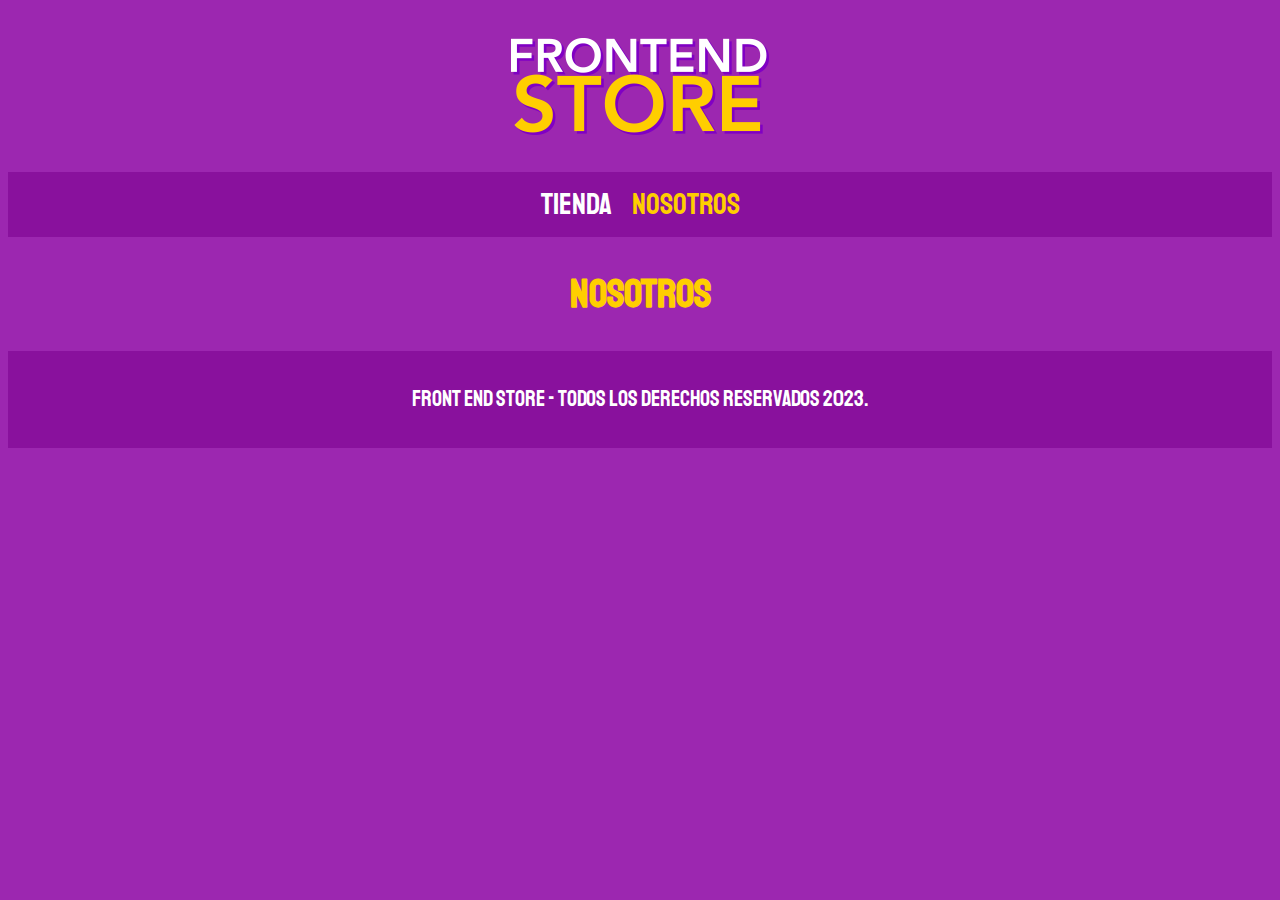
==== nosotros.html @ 574f01f7 "Pagina nosotros y producto agregados, listado basico de produtos con imagenes creados" ====
<!DOCTYPE html>
<html lang="en">
<head>
    <meta charset="UTF-8">
    <meta http-equiv="X-UA-Compatible" content="IE=edge">
    <meta name="viewport" content="width=device-width, initial-scale=1.0">
    <title>fronend-store</title>
    <link rel="preconnect" href="https://fonts.googleapis.com">
    <link rel="preconnect" href="https://fonts.gstatic.com" crossorigin>
    <link href="https://fonts.googleapis.com/css2?family=Staatliches&display=swap" rel="stylesheet">
    <link rel="stylesheet" href="css/nomalize.css">
    <link rel="stylesheet" href="css/style.css">
</head>
<body>
    <header class="header">
        <a href="index.html">
            <img class="header__logo" src="img/logo.png" alt="Logotipo">
        </a>
    </header>

    <nav class="navegacion">
        <a class="navegacion__enlace" href="index.html">Tienda</a>
        <a class="navegacion__enlace navegacion__enlace--activo" href="nosotros.html">Nosotros</a>
    </nav>
    <main class="contenedor">
        <h1>Nosotros</h1>
    </main>

    <footer class="footer">
        <p class="footer__texto">Front End Store - Todos los derechos reservados 2023.</p>
    </footer>
</body>
</html>
---- css/style.css ----
:root{
    --primario: #9c27b0;
    --primarioOscuro: #89119d;
    --secundario: #ffce00;
    --secundarioOscuro: rgb(233, 287, 2);
    --blanco: #fff;
    --negro: #000;

    --fuentePrincipal: 'Staatliches', cursive;
}

/* apply a natural box layout model to all elements, but allowing components to change */
html {
    box-sizing: border-box;
    font-size: 62.5%;
  }


  *, *:before, *:after {
    box-sizing: inherit;
  }
  
  /*Globales*/
  body{
    background-color: var(--primario);
    font-size: 1.6rem;
    line-height: 1.5;
  }

  p{
    font-size: 1.8rem;
    font-family: Arial, Helvetica, sans-serif;
    color: var(--blanco);
  }

  a{
    text-decoration: none;
  }

  img{
    max-width: 100%;
  }

  .contenedor{
    max-width: 120rem;
    margin: 0 auto;
  }

  h1, h2, h3{
    text-align: center;
    color: var(--secundario);
    font-family: var(--fuentePrincipal);

  }

  h1{
    font-size: 4rem;
  }

  h2{
    font-size: 3.2rem;
  }

  h3{
    font-size: 2.4rem;
  }

  /*Header*/
  .header{
    display: flex;
    justify-content: center;
  }

  .header__logo{
    margin: 3rem 0;
  }

  .footer{
    background-color: var(--primarioOscuro);
    padding: 1rem 0;
    margin-top: 2rem;
  }

  .footer__texto{
    font-family: var(--fuentePrincipal);
    font-size: 2.2rem;
    text-align: center;
  }
  /*Navegacion*/
  .navegacion{
    background-color: var(--primarioOscuro);
    padding: 1rem 0;
    display: flex;
    justify-content: center;
    gap: 2rem; /*separacion forma nueva*/
  }

  .navegacion__enlace{
    font-family: var(--fuentePrincipal);
    color: var(--blanco);
    font-size: 3rem;
    /*margin-right: 2rem;*/
  }

  .navegacion__enlace--activo,
  .navegacion__enlace:hover{
    color: var(--secundario);
  }

  /*productos*/
  .producto{

  }

  .producto__imagen{

  }

  .producto__informacion{

  }

  .producto__nombre{

  }

  .producto__precio{
    
  }
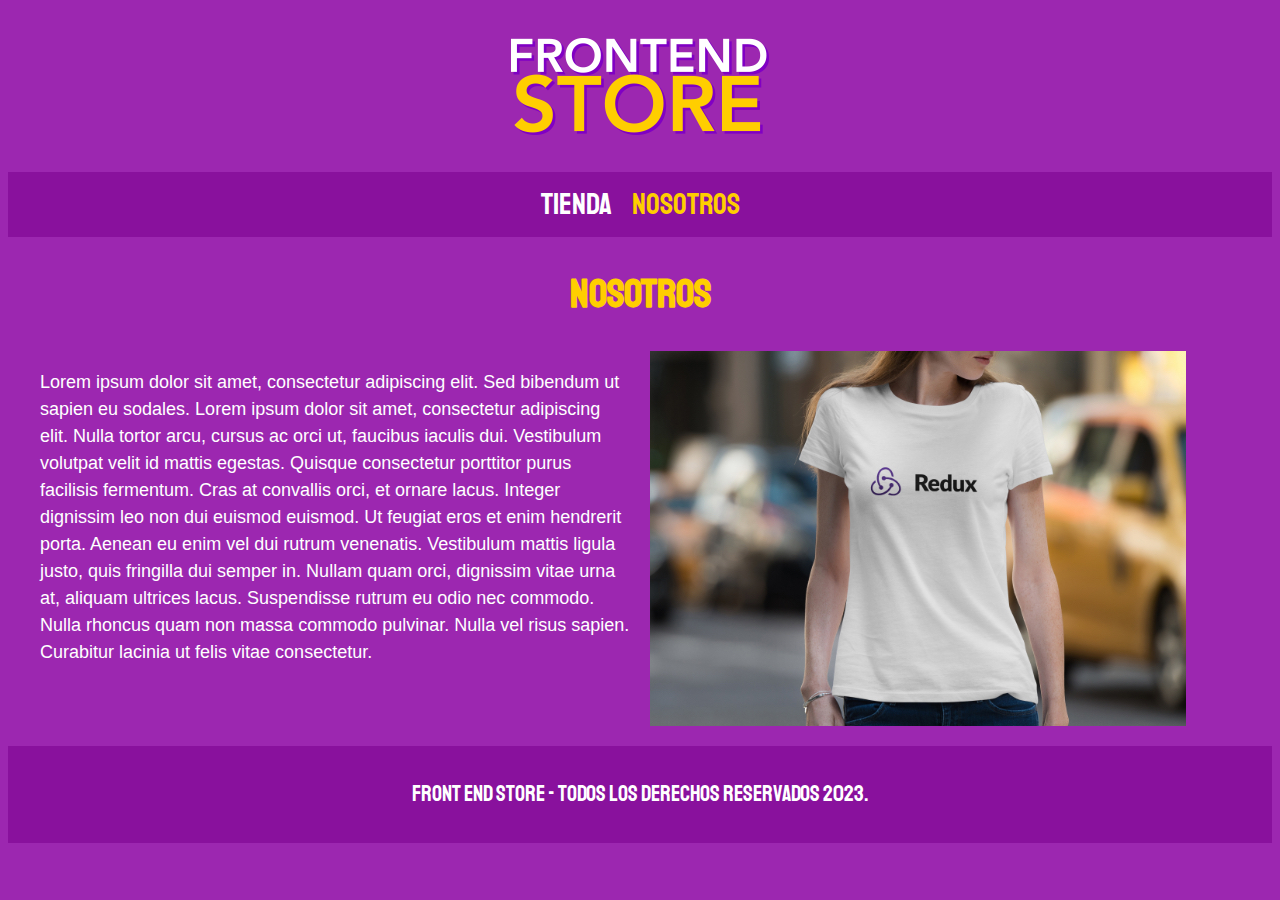
==== commit 66960bee: "posicionando el texto y la imagen de la pagina NOSOTROS" ====
--- a/nosotros.html
+++ b/nosotros.html
@@ -24,6 +24,16 @@
     </nav>
     <main class="contenedor">
         <h1>Nosotros</h1>
+
+        <div class="nosotros">
+            <div class="nosotros__contenido">
+                <p>
+                    Lorem ipsum dolor sit amet, consectetur adipiscing elit. Sed bibendum ut sapien eu sodales. Lorem ipsum dolor sit amet, consectetur adipiscing elit. Nulla tortor arcu, cursus ac orci ut, faucibus iaculis dui. Vestibulum volutpat velit id mattis egestas. Quisque consectetur porttitor purus facilisis fermentum. Cras at convallis orci, et ornare lacus. Integer dignissim leo non dui euismod euismod. Ut feugiat eros et enim hendrerit porta. Aenean eu enim vel dui rutrum venenatis. Vestibulum mattis ligula justo, quis fringilla dui semper in. Nullam quam orci, dignissim vitae urna at, aliquam ultrices lacus. Suspendisse rutrum eu odio nec commodo. Nulla rhoncus quam non massa commodo pulvinar. Nulla vel risus sapien. Curabitur lacinia ut felis vitae consectetur.
+                </p>
+                 
+            </div>
+            <img src="img/nosotros.jpg" alt="imagen nosotros" class="nosotros__imagen">
+        </div>
     </main>
 
     <footer class="footer">
--- a/css/style.css
+++ b/css/style.css
@@ -107,23 +107,89 @@
     color: var(--secundario);
   }
 
-  /*productos*/
+  /*Grid*/
+  .grid{
+    display: grid;
+    grid-template-columns: repeat(2, 1fr);
+    gap: 2rem; /*codigo corto para poner column-gap y row-gap*/
+  }
+
+  @media(min-width: 768px){
+    .grid{
+      display: grid;
+      grid-template-columns: repeat(3, 1fr);
+    }
+  }
+
+    /*Productos*/
   .producto{
-
+    background-color: var(--primarioOscuro);
+    padding: 1rem;
   }
 
   .producto__imagen{
-
-  }
-
-  .producto__informacion{
-
+    width: 100%;
   }
 
   .producto__nombre{
-
+    font-size: 4rem;
   }
 
   .producto__precio{
-    
+    font-size: 2.8rem;
+    color: var(--secundario);
+  }
+
+  .producto__nombre,
+  .producto__precio{
+    font-family: var(--fuentePrincipal);
+    margin: 1rem 0;
+    text-align: center;
+    line-height: 1.2;
+  }
+
+  /*Graficso*/
+  .grafico{
+    min-height: 30rem;
+    background-repeat: no-repeat;
+    background-size: cover;
+    grid-column: 1 / 3;
+  }
+
+  .grafico--camisas{
+    grid-row: 2 / 3;
+    background-image: url(../img/grafico1.jpg);
+  }
+
+  .grafico--node{
+    background-image: url(../img/grafico2.jpg);
+    grid-row: 8 / 9;
+  }
+  @media(min-width: 768px){
+    .grafico--node{
+      grid-row: 5 / 6;
+      grid-column: 2 / 4;
+    }
+  }
+
+  /*Nosotros*/
+  .nosotros{
+    display: grid;
+    grid-template-rows: repeat(2, auto);
+  }
+  @media(min-width: 768px){
+    .nosotros{
+      grid-template-columns: repeat(2, 1fr);
+      column-gap: 2rem;
+    }
+  }
+  
+  .nosotros__imagen{
+    grid-row: 1 / 2;
+  }
+
+  @media(min-width: 768px){
+    .nosotros__imagen{
+      grid-column: 2 / 3;
+    }
   }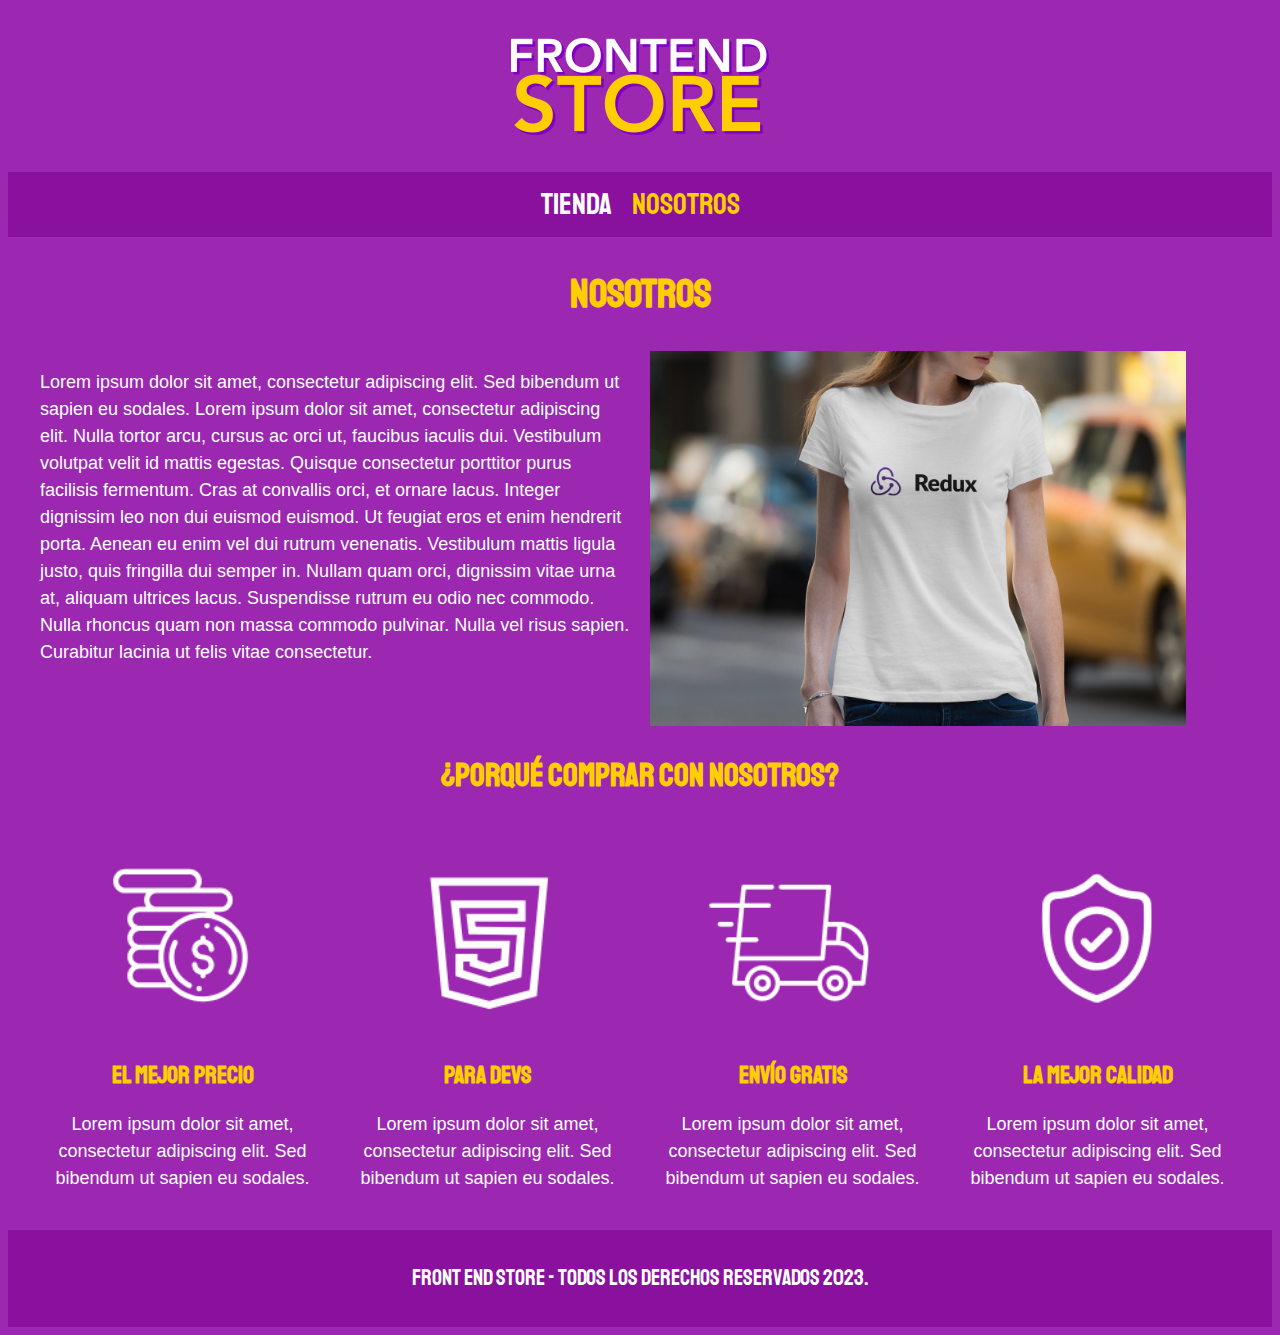
==== commit 6d323e5a: "Estilos a bloques de iconos agregados" ====
--- a/nosotros.html
+++ b/nosotros.html
@@ -36,6 +36,44 @@
         </div>
     </main>
 
+    <section class="contenedor comprar">
+        <h2 class="comprar comprar__titulo">¿Porqué comprar con nosotros?</h2>
+        <div class="bloques">
+            <div class="bloque">
+                <img src="img/icono_1.png" alt="" class="bloque__imagen">
+                <h3 class="bloque__titulo">El mejor precio</h3>
+                <p>
+                    Lorem ipsum dolor sit amet, consectetur adipiscing elit. Sed bibendum ut sapien eu sodales.  
+                </p>
+            </div><!--Bloque-->
+
+            <div class="bloque">
+                <img src="img/icono_2.png" alt="" class="bloque__imagen">
+                <h3 class="bloque__titulo">Para Devs</h3>
+                <p>
+                    Lorem ipsum dolor sit amet, consectetur adipiscing elit. Sed bibendum ut sapien eu sodales.  
+                </p>
+            </div><!--Bloque-->
+
+            <div class="bloque">
+                <img src="img/icono_3.png" alt="" class="bloque__imagen">
+                <h3 class="bloque__titulo">Envío gratis</h3>
+                <p>
+                    Lorem ipsum dolor sit amet, consectetur adipiscing elit. Sed bibendum ut sapien eu sodales.  
+                </p>
+            </div><!--Bloque-->
+
+            <div class="bloque">
+                <img src="img/icono_4.png" alt="" class="bloque__imagen">
+                <h3 class="bloque__titulo">La mejor calidad</h3>
+                <p>
+                    Lorem ipsum dolor sit amet, consectetur adipiscing elit. Sed bibendum ut sapien eu sodales.  
+                </p>
+            </div><!--Bloque-->
+        </div><!--Bloques-->
+
+    </section>
+
     <footer class="footer">
         <p class="footer__texto">Front End Store - Todos los derechos reservados 2023.</p>
     </footer>
--- a/css/style.css
+++ b/css/style.css
@@ -192,4 +192,30 @@
     .nosotros__imagen{
       grid-column: 2 / 3;
     }
+  }
+
+  /*Bloques*/
+  .bloques{
+    display: grid;
+    grid-template-columns: repeat(2 , 1fr);
+    gap: 2rem;
+  }
+
+  @media(min-width: 768px){
+    .bloques{
+      grid-template-columns: repeat(4 , 1fr);
+    }
+  }
+
+  .bloque{
+    text-align: center;
+  }
+
+  .bloque__imagen{
+    width: 100%;
+  }
+
+  .bloque__titulo{
+    margin: 0;
+
   }